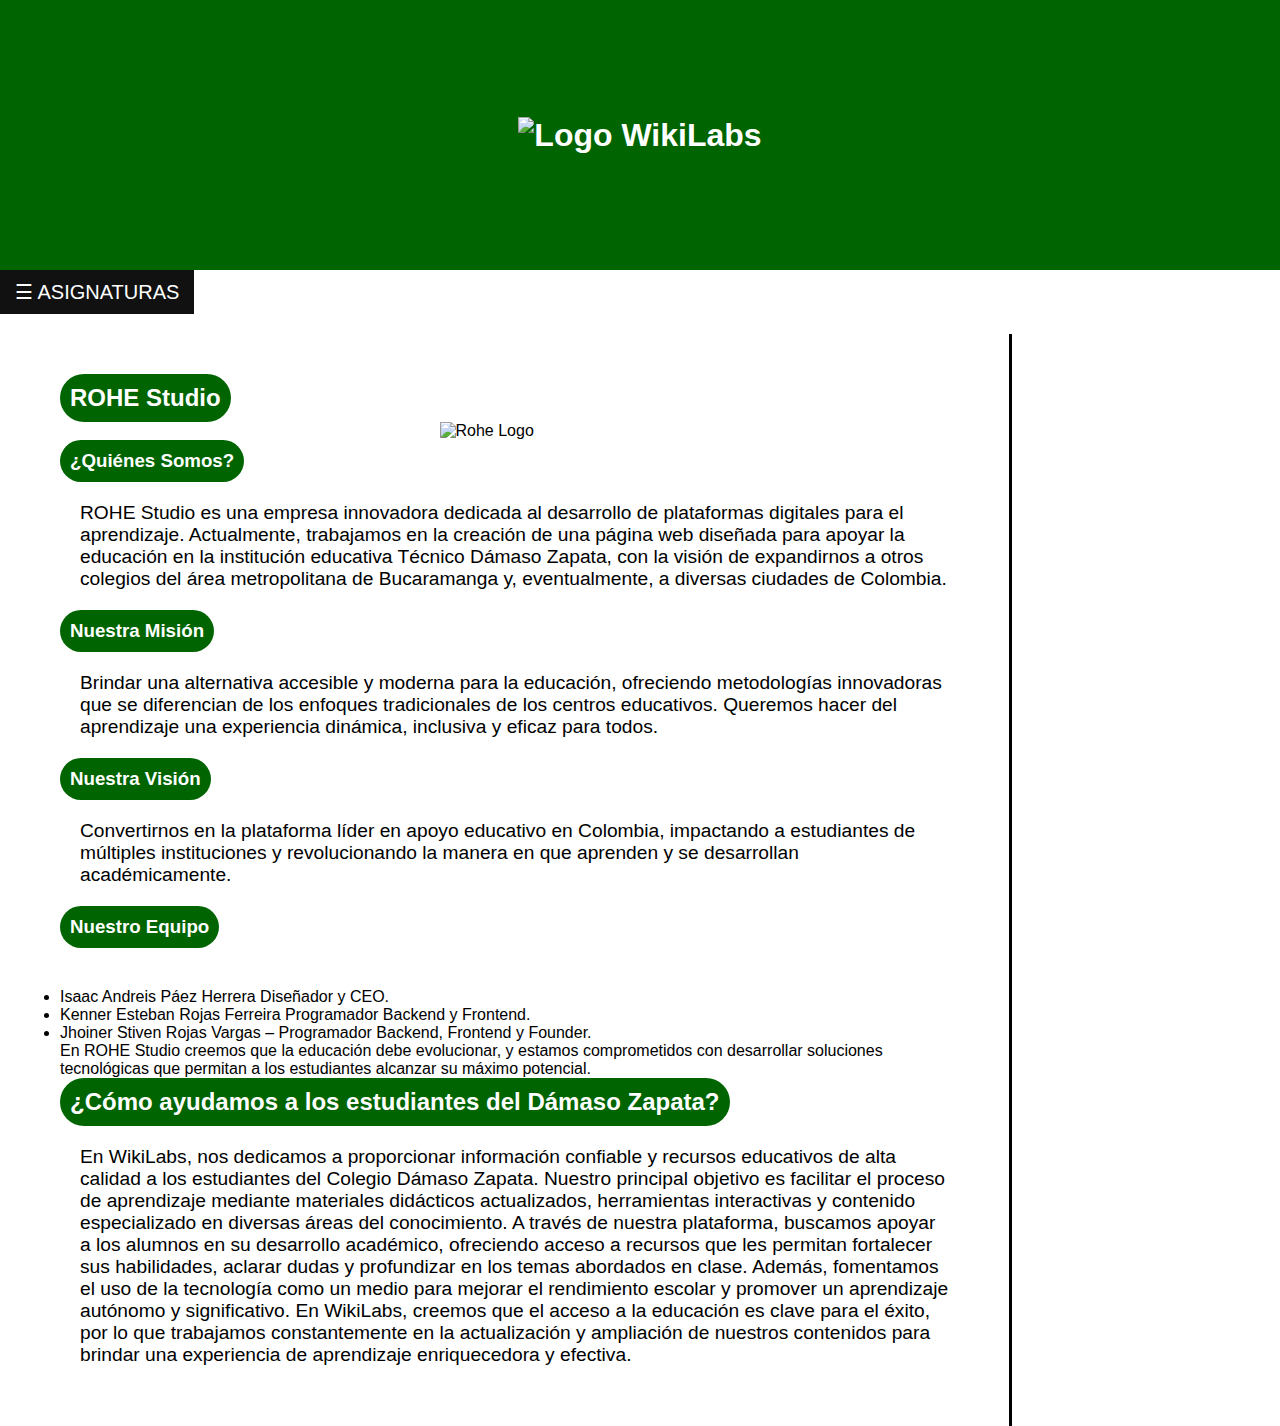
==== index.html @ d3bd1b23 "Add files via upload" ====
<!DOCTYPE html>
<html>
<head>
    <meta charset="utf-8">
    <meta name="viewport" content="width=device-width, initial-scale=1">
    <title>WikiLabs</title>
    <link rel="stylesheet" type="text/css" href="estilo.css">
    <script>
        window.onscroll = function() {
            var h1 = document.querySelector('h1');
            if (window.scrollY > 50) {
                h1.style.opacity = '0';
                h1.style.height = '10vh';
            } else {
                h1.style.opacity = '1';
                h1.style.height = '30vh';
            }
        };

        function openNav() {
            document.getElementById("mySidebar").style.width = "250px";
            document.querySelector('.openbtn').style.display = 'none';
        }

        function closeNav() {
            document.getElementById("mySidebar").style.width = "0";
            document.querySelector('.openbtn').style.display = 'block';
        }
    </script>
</head>
<body>
	<div class="background-image"></div>
    <h1>
        <div class="PR-IMG">
            <img src="WIKILABS/Logos/LOGO WIKILABS (700 x 300 px).jpg" alt="Logo WikiLabs">
        </div>
    </h1>
    <div id="mySidebar" class="sidebar">
        <a href="javascript:void(0)" class="closebtn" onclick="closeNav()">&times;</a>
        <a href="AutoCAD.html">AUTOCAD</a>
        <a href="#">FISICA</a>
        <a href="#">TRIGONOMETRIA</a>
        <a href="#">INGLES</a>
    </div>
    <div>
        <button class="openbtn" onclick="openNav()">&#9776; ASIGNATURAS </button>
    </div>
    <div class="contenido">
        <div class="articulos">
            <div class="secciones">
                <div>
                    <h2>ROHE Studio</h2>
                        <div class="Rohe_logo">
                            <p><img src="WIKILABS/Logos/Rohe.svg" alt="Rohe Logo"></p>
                        </div>
                    <h3>¿Quiénes Somos?</h3>
                    <p class="text1-in">
                        ROHE Studio es una empresa innovadora dedicada al desarrollo de plataformas
                         digitales para el aprendizaje. Actualmente, trabajamos en la creación de 
                         una página web diseñada para apoyar la educación en la institución educativa 
                         Técnico Dámaso Zapata, con la visión de expandirnos a otros colegios del área 
                         metropolitana de Bucaramanga y, eventualmente, a diversas ciudades de Colombia.
                    </p>
                    <h3>Nuestra Misión</h3>
                    <p class="text1-in">
                        Brindar una alternativa accesible y moderna para la educación, ofreciendo metodologías 
                        innovadoras que se diferencian de los enfoques tradicionales de los centros educativos. 
                        Queremos hacer del aprendizaje una experiencia dinámica, inclusiva y eficaz para todos.
                    </p>
                    <h3>Nuestra Visión</h3>
                    <p class="text1-in">
                        Convertirnos en la plataforma líder en apoyo educativo en Colombia, impactando a estudiantes 
                        de múltiples instituciones y revolucionando la manera en que aprenden y se desarrollan 
                        académicamente.
                    </p>
                    <h3>Nuestro Equipo</h3>
                    <p class="text1-in">
                            <ul>
                                <li>Isaac Andreis Páez Herrera Diseñador y CEO.</li>
                                <li>Kenner Esteban Rojas Ferreira Programador Backend y Frontend.</li>
                                <li> Jhoiner Stiven Rojas Vargas – Programador Backend, Frontend y Founder.</li>
                            </ul>
                        En ROHE Studio creemos que la educación debe evolucionar, y estamos comprometidos 
                        con desarrollar soluciones tecnológicas que permitan a los estudiantes alcanzar su 
                        máximo potencial. 
                    </p>
                    <h2>¿Cómo ayudamos a los estudiantes del Dámaso Zapata?</h2> 
                    <p class="text1-in">
                        En WikiLabs, nos dedicamos a proporcionar información confiable 
                        y recursos educativos de alta calidad a los estudiantes del Colegio Dámaso Zapata. 
                        Nuestro principal objetivo es facilitar el proceso de aprendizaje mediante materiales 
                        didácticos actualizados, herramientas interactivas y contenido especializado en 
                        diversas áreas del conocimiento.

                        A través de nuestra plataforma, buscamos apoyar a los alumnos en su desarrollo académico,
                        ofreciendo acceso a recursos que les permitan fortalecer sus habilidades, aclarar dudas y 
                        profundizar en los temas abordados en clase. Además, fomentamos el uso de la tecnología como 
                        un medio para mejorar el rendimiento escolar y promover un aprendizaje autónomo y significativo.
                        
                        En WikiLabs, creemos que el acceso a la educación es clave para el éxito, por lo que trabajamos 
                        constantemente en la actualización y ampliación de nuestros contenidos para brindar una experiencia 
                        de aprendizaje enriquecedora y efectiva.
                    </p>
                </div>
            </div>
        </div>
    </div>
</body>
</html>
---- estilo.css ----
* {
    padding: 0;
    margin: 0;
    box-sizing: border-box;
}
html, body {
    height: 100%;
    margin: 0;
    padding: 0;
}
body {
    font-family: Arial, sans-serif;
    position: relative;
}

.background-image {
    background: url('C:/Users/stive/OneDrive/Escritorio/ROHE Studio/Logos/I.E.T.D.Z.1.jpg') no-repeat center center fixed;
    background-size: cover;
    opacity: 0.1; /* Ajusta la opacidad para que sea traslúcida */
    position: absolute;
    top: 0;
    left: 0;
    width: 100%;
    height: 100%;
    z-index: -1; /* Coloca la imagen detrás de todos los demás elementos */
}

.contenido, .sidebar, .openbtn {
    position: relative;
    z-index: 1; /* Asegura que estos elementos estén por encima de la imagen de fondo */
}

h1 {
    text-align: center;
    background-color: darkgreen;
    color: white;
    padding: 0.2%;
    transition: opacity 0.5s ease-in-out, height 0.5s ease-in-out;
    width: 100%; /* Ocupa todo el ancho */
    height: 30vh; /* Ocupa el 30% del alto de la ventana inicialmente */
    display: flex;
    align-items: center;
    justify-content: center;
}

h3 {
    text-decoration: none;
    background-color: darkgreen;
    border-radius: 50px;
    display: inline-block;
    text-align: center;
    color: white;
    padding: 10px;
}

.PR-IMG img {
    width: 100%; /* Ocupa todo el ancho del h1 */
    height: 100%; /* Ocupa todo el alto del h1 */
    object-fit: cover; /* Asegura que la imagen cubra el área sin distorsionarse */
    display: block;
    margin: 0 auto;
}
.Rohe_logo img {
    width: 100%; /* Ocupa todo el ancho del contenedor */
    max-width: 150px; /* Ajusta el tamaño máximo de la imagen */
    height: auto; /* Mantiene la proporción de la imagen */
    object-fit: contain; /* Asegura que la imagen cubra el área sin deformarse */
    display: block;
    margin: 0 auto;
}
nav ul {
    background-color: black;
    width: 100%;
    list-style: none;
    text-align: center;
    padding: 10px 0;
}

nav li {
    display: inline-block;
}

nav a {
    text-decoration: none;
    color: white;
    padding: 10px;
}

nav li:hover {
    background-color: darkgreen;
}

.img-prin {
    width: 100%;
    max-width: 200px;
    height: auto;
    border-radius: 50%;
    object-fit: cover;
    margin: 0 auto;
    display: block;
}

.contenido {
    display: flex;
    flex-wrap: wrap;
    margin: 20px;
}

.articulos {
    width: 100%;
    border-right: 3px solid black;
    padding: 20px;
}

.secciones {
    display: flex;
    flex-direction: column;
    align-items: center;
    padding: 20px;
}

h2 {
    text-decoration: none;
    background-color: darkgreen;
    border-radius: 50px;
    display: inline-block;
    text-align: center;
    color: white;
    padding: 10px;
}

.text1-in {
    text-decoration: none;
    text-align: left; /* Alinea el texto a la izquierda */
    color: black;
    padding: 20px;
    font-size: 1.2em;
}
.h2-1 {
    text-decoration: none;
    background-color: darkgreen;
    border-radius: 50px;
    display: inline-block;
    text-align: center;
    color: white;
    padding: 10px;
    font-size: 1.2em;
}
.text2 {
    text-decoration: none;
    text-align: left;
    color: black;
    padding: 20px;
    font-size: 1em;
}

.menu-secundario {
    width: 100%;
    margin-top: 20px;
    text-align: center;
}

.menu-secundario a {
    display: block;
    text-align: center;
    color: black;
    margin-bottom: 20px;
}
.GUIAS-PR1 a{
	font-size: 25px;
	display: block;
	color: darkgreen;
	margin-bottom: 20px;
    text-align: left;
}
.GUIAS-PR1 {	
	width: 40% ;
	margin-top: 10px;
    text-align: left;
}
.GUIA1 {
	list-style-type: disc;
	font-size: 25px;
	margin-bottom: 0px;
}
.P-DES{
	font-size: 30px;
	margin-bottom: 5px;
}
.TEMAS-G1{
	font-size: 35px;
	margin-bottom: 5px;
	font-weight: 700;
}


.sidebar {
    height: 100%;
    width: 0;
    position: fixed;
    z-index: 2;
    top: 0;
    left: 0;
    background-color: #111;
    overflow-x: hidden;
    transition: 0.5s;
    padding-top: 60px;
}

.sidebar a {
    padding: 8px 8px 8px 32px;
    text-decoration: none;
    font-size: 25px;
    color: #818181;
    display: block;
    transition: 0.3s;
}

.sidebar a:hover {
    color: #f1f1f1;
}

.sidebar .closebtn {
    position: absolute;
    top: 0;
    right: 25px;
    font-size: 36px;
    margin-left: 50px;
}

.openbtn {
    font-size: 20px;
    cursor: pointer;
    background-color: #111;
    color: white;
    padding: 10px 15px;
    border: none;
}

.openbtn:hover {
    background-color: #444;
}

@media (min-width: 768px) {
    .articulos {
        width: 80%;
    }
    .menu-secundario {
        width: 20%;
    }
}
.contenido, .openbtn {
    position: relative;
    z-index: 1; /* Asegura que estos elementos estén por debajo de la barra de navegación */
}
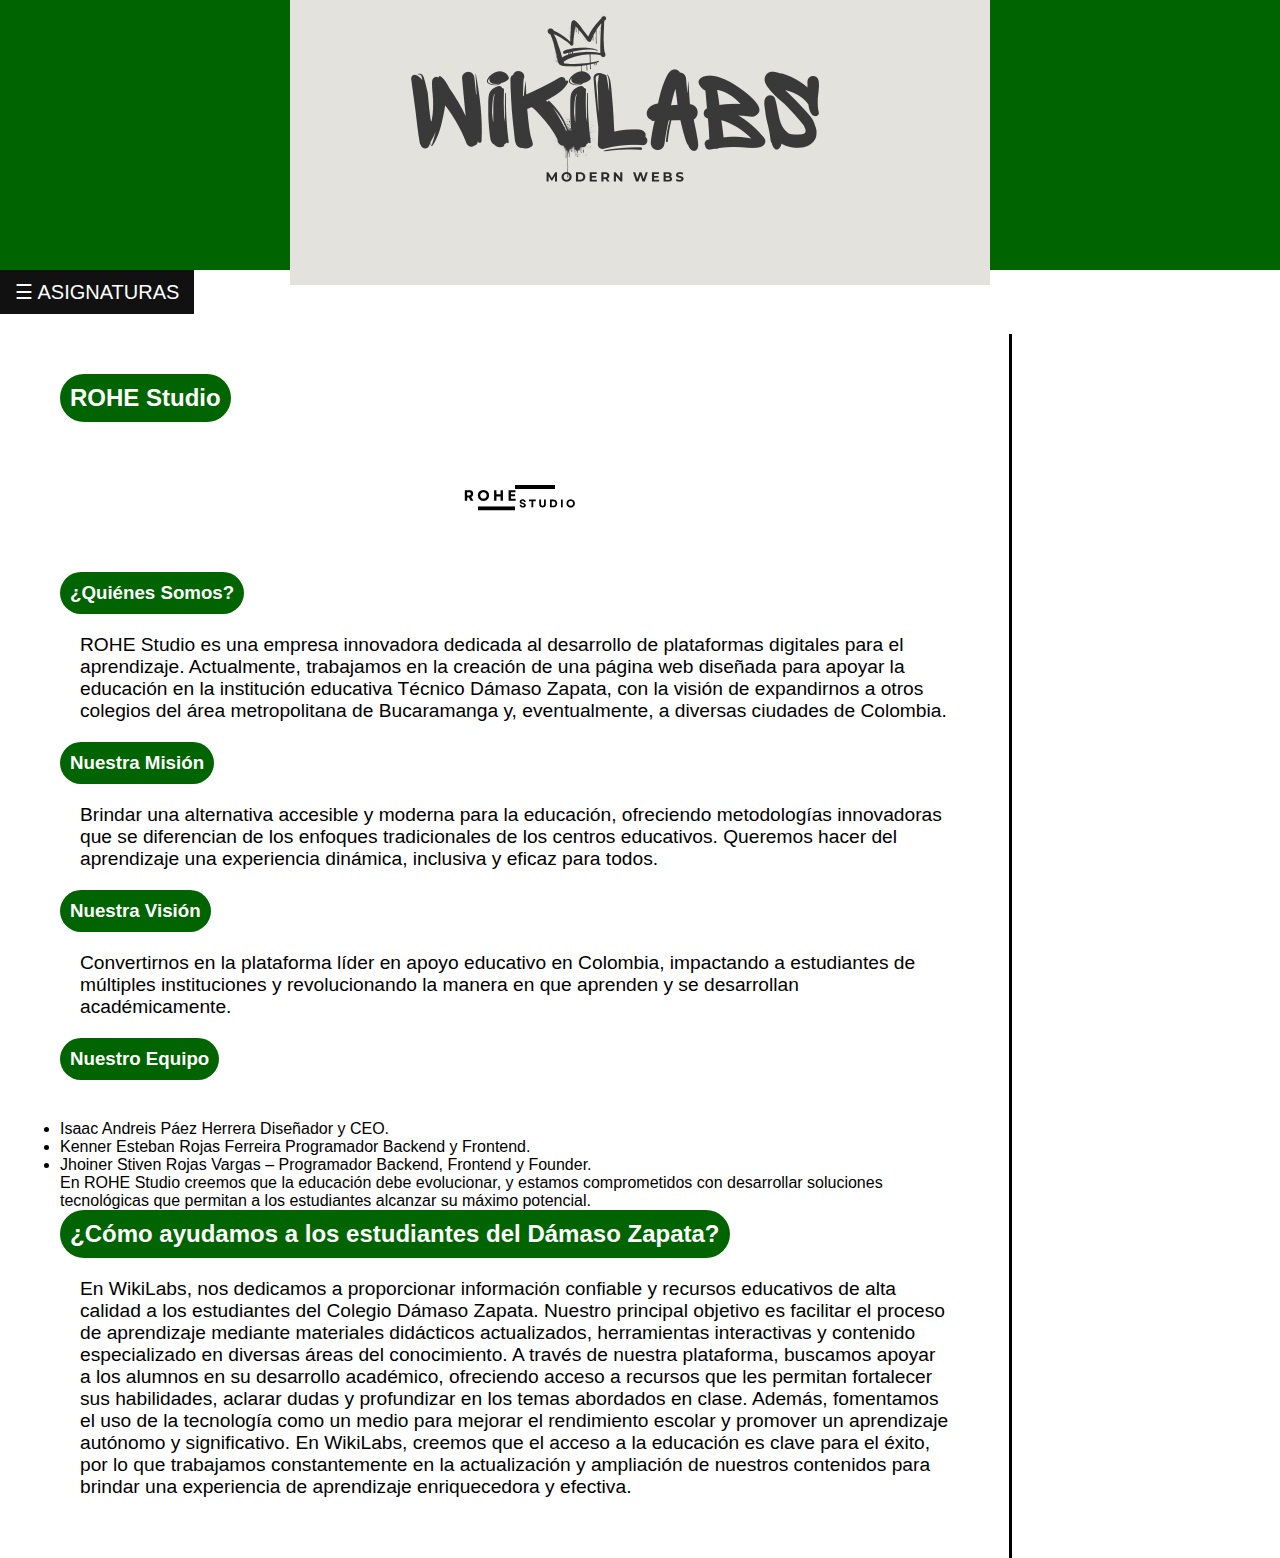
==== commit 393354b9: "Update index.html" ====
--- a/index.html
+++ b/index.html
@@ -32,7 +32,7 @@
 	<div class="background-image"></div>
     <h1>
         <div class="PR-IMG">
-            <img src="WIKILABS/Logos/LOGO WIKILABS (700 x 300 px).jpg" alt="Logo WikiLabs">
+            <img src="assets/LOGO WIKILABS.jpg" alt="Logo WikiLabs">
         </div>
     </h1>
     <div id="mySidebar" class="sidebar">
@@ -51,7 +51,7 @@
                 <div>
                     <h2>ROHE Studio</h2>
                         <div class="Rohe_logo">
-                            <p><img src="WIKILABS/Logos/Rohe.svg" alt="Rohe Logo"></p>
+                            <p><img src="assets/Rohe.svg" alt="Rohe Logo"></p>
                         </div>
                     <h3>¿Quiénes Somos?</h3>
                     <p class="text1-in">
@@ -106,4 +106,4 @@
         </div>
     </div>
 </body>
-</html>+</html>
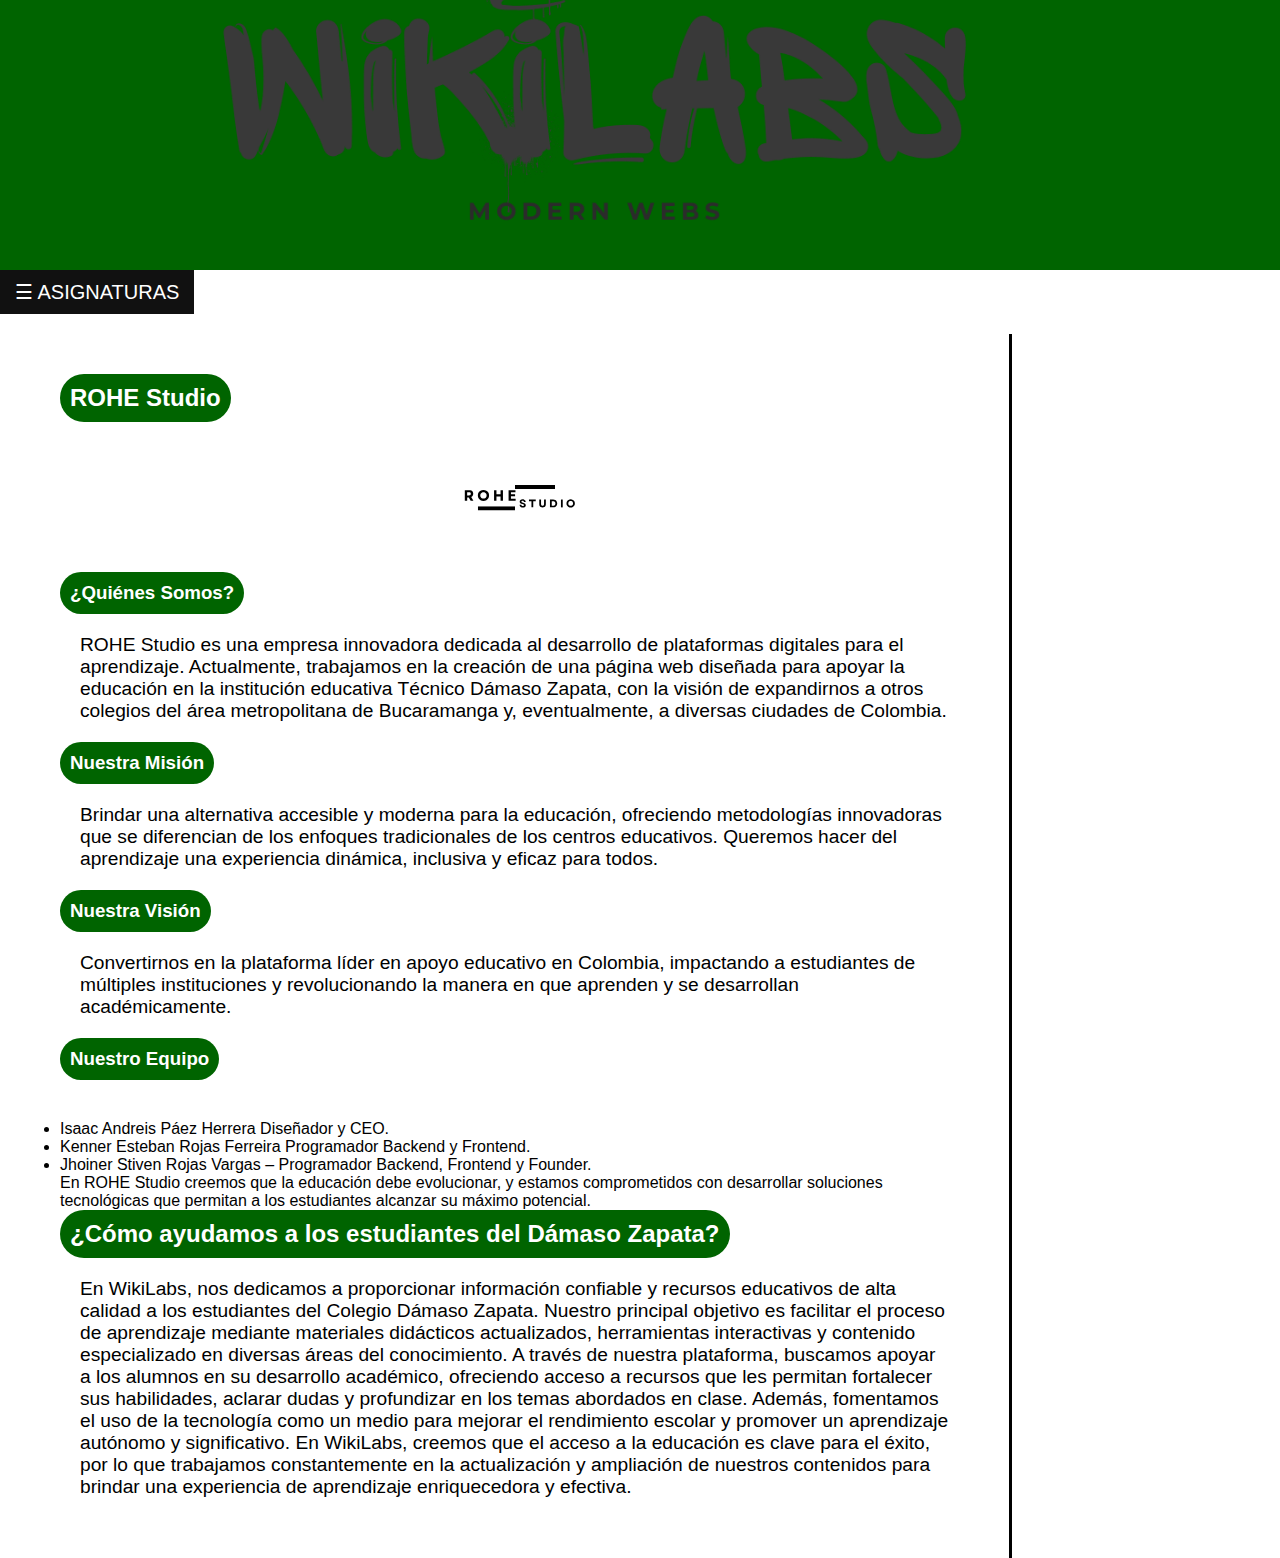
==== commit 7060c149: "Update index.html" ====
--- a/index.html
+++ b/index.html
@@ -32,7 +32,7 @@
 	<div class="background-image"></div>
     <h1>
         <div class="PR-IMG">
-            <img src="assets/LOGO WIKILABS.jpg" alt="Logo WikiLabs">
+            <img src="assets/LOGO WIKILABS.png" alt="Logo WikiLabs">
         </div>
     </h1>
     <div id="mySidebar" class="sidebar">
